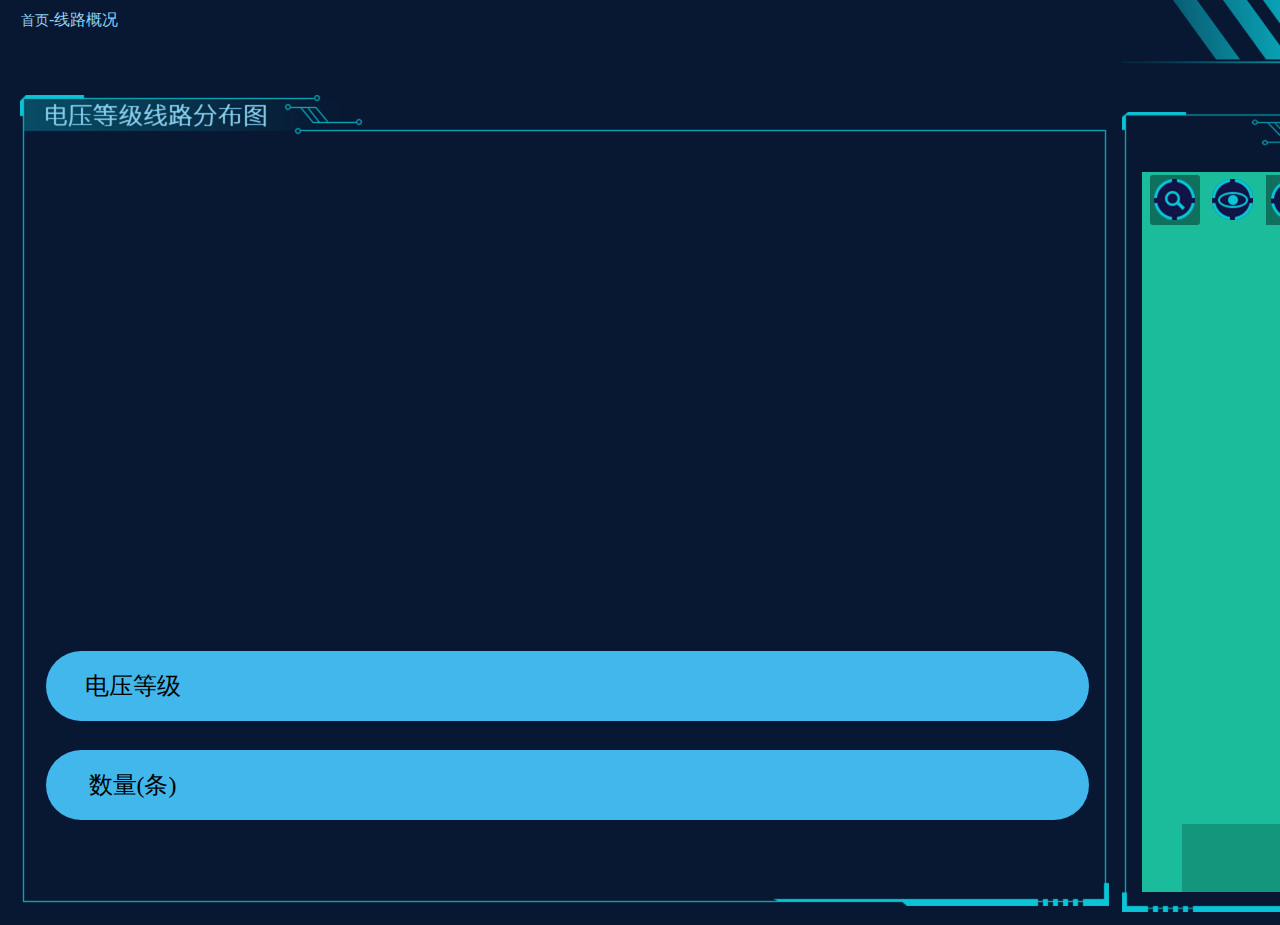
==== lan/gline.html @ f8eb940f "兰州电网前端代码" ====
<!DOCTYPE html>
<html lang="en">

<head>
    <meta charset="UTF-8">
    <title>线路概况</title>
    <meta name="keywords" content="HTML5交通运输监控大数据可视化智慧云平台网站模板" />
    <meta name="description" content="HTML5交通运输监控大数据可视化智慧云平台网站模板下载。北京市智慧城市交通监控大数据可视化云平台管理系统模板，车辆监控服务后台系统模板html下载。该系统主要包括地图监控、统计分析、表格管理、视频监控、文本录入等界面。主要用于大数据系统的后台展示。大气好看，总共10个html页面模板。"
    />
    <meta name="author" content="js代码(www.jsdaima.com)" />
    <meta name="copyright" content="js代码(www.jsdaima.com)" />
    <link rel="stylesheet" href="css/base.css">
    <link rel="stylesheet" href="css/style5.css">

    <style>
        th {
            color: #90D1F2;
            border-bottom:1px solid #00EAFF; 
            border-right:1px solid #00EAFF;
        }

        td {
            text-align: center;
            color: #90D1F2;
            border-bottom:1px solid #00EAFF; 
            border-right:1px solid #00EAFF;
        }


        #box {
            width: 100%;
            height: 100%;
        }

        .box_Btitle {
            width: 100%;
            height: 50px;
            background-color: rgb(55, 128, 165);
            /* text-align: center; */
            line-height: 50px;
            font-size: 24px;
            text-indent: 5px;
            cursor: pointer;


        }

        .con_box {
            width: 100%;
            height: 20px;
            line-height: 16px;
        }

        .con_box span {
            display: inline-block;
            width: 14px;
            height: 14px;
            margin-left: 43px;
            color: #0AC5D6;
            font-size: 16px;
        }




        .cstyle {
            /* background-color: #90D1F2; */
            margin-left: 20px;
            margin-top: 12px;
            /* border:none; */
        }

        .doublebox {
            margin-top: 10px;
            text-indent: 20px;
            height: 26px;
            line-height: 26px;
            /* vertical-align: middle; */
        }

        .doublebox input {
            width: 18px;
            height: 18px;
            vertical-align: middle;
        }

        #positionDataLabel1 {
            position: absolute;
            top: 200;
            z-index: 99;
        }

        .map-info {
            width: 648px;
            height: 68px;
            position: absolute;
            /* left: 50%;  */
            bottom: 0;
            margin-left: 40px;
            background: rgba(0, 0, 0, .2);
            text-align: center;
            font-size: 20px;
            color: #fff;
            line-height: 68px;
            z-index: 2;
        }


        .zaixian_buton {
            position: absolute;
            top: 66px;
            left: 84px;
            height: 50px;
            width: 50px;
            z-index: 6666
        }

        .zaixian_buton button {
            height: 50px;
            width: 150px;
            background-color: rgb(55, 128, 165);
            border: 1px solid #90D1F2;
        }

        #maskbox {
            width: 100%;
            height: 100%;
            position: absolute;
            z-index: 9999;
            left: 0px;
            top: 0px;
            background-color: rgba(0, 0, 0, 0.7);
            display: none;

        }

        .video_center_box {
            width: 1596px;
            height: 860px;
            /* border:1px solid red; */
            position: absolute;

            text-align: center;

            left: 50%;
            top: 56%;
            transform: translate(-50%, -50%);
        }

        .box_box {
            padding: 5%;
            height: 100%;
        }


        .box_box {
            padding: 5%;
            height: 100%;
        }

        .right_top_Stitle .right_span {
            float: right;
            color: #90D1F2;
            padding: 10px 0;
            font-size: 20px;
        }

        .div_any01 .div_line_box {
            width: 1089px;
            height: 811px;
            /* border:1px solid red; */
            margin-top: 61px;
            margin-left: 20px;
            background: url('img/gline_bg.png') no-repeat;
        }

        .div_line_rightbox {
            width: 1089px;
            height: 811px;
            /* border:1px solid red; */
            margin-top: 42px;
            margin-left: 16px;
            background: url('img/gline_bz.png') no-repeat;
        }

        .nav_title {
            width: 300px;
            height: 24px;
            /* border:1px solid red; */
            margin-top: 10px;
            margin-left: 21px;
            color: #90D1F2;
        }

        .nav_title a {
            color: #90D1F2;
            font-size: 14px;
        }

        .voltage_title {
            width: 1089px;
            height: 35px;
        }

        .voltage_box {
            width: 1081px;
            height: 521px;
            margin-left: 3px;
        }

        .voltage_info_box {
            width: 1081px;
            height: 255px;
            margin-left: 3px;
        }

        .voltage_info_box ul {
            width: 1043px;
            height: 70px;
            background: rgba(65, 183, 235, 1);
            border-radius: 35px;
            margin-left: 23px;
            font-size: 24px;
        }

        .voltage_info_box ul:nth-child(2) {
            margin-top: 29px;
        }

        .voltage_info_box ul li {
            width: 173px;
            height: 70px;
            line-height: 70px;
            float: left;
            text-align: center;
        }

        .ban_table {
            width: 1043px;
            height: 255px;
            margin-left: 23px;
        }
    </style>
</head>

<body>


    <!--内容部分-->
    <div class="con">

        <div class="div_any">
            <div class=" div_any01">
                <div class="nav_title">
                    <a href="index.html">首页</a>-线路概况
                </div>
                <div class="div_line_box">
                    <div class="voltage_title"></div>
                    <div class="voltage_box" id="voltage"></div>
                    <div class="voltage_info_box" id="bzt_info">
                        <ul>
                            <li>电压等级</li>
                         
                        </ul>
                        <ul>
                            <li>数量(条)</li>
                         
                        </ul>
                    </div>
                </div>

            </div>

            <div class="div_any02">
                <div class="anyone_title">
                </div>

                <div class="anyone_mapbox">
            
                    <iframe src="globe.html" frameborder="0" style="
                  position:absolute;
                    width: 1550px;
                    height: 720px;
                    left:20px;
                    top:60px;
                    "></iframe>

                </div>
            </div>

            <div class="div_any03">
                <div class="right_top_Stitle">
                    <p class="right_span">
                        <span id="riqi" style="margin-right:16px;">2019年12月25日</span>
                        <span style="margin-right:16px;">安全生产3645天</span>
                    </p>
                </div>
                <div class="div_line_rightbox">
                    <div class="voltage_title"></div>
                    <div class="voltage_box" id="bteam"></div>
                    <div class="voltage_info_box">
                        <div class="ban_table">
                            <table  width="1043" style="border-top:1px solid #00EAFF;border-left:1px solid #00EAFF" id="Btable">
                            </table>
                        </div>
                    </div>
                </div>


            </div>
        </div>

        <!-- <iframe src="map.html" frameborder="0"></iframe>   -->


        <div id="maskbox">
            <div class="video_center_box">
                <video src="img/jk.mp4" width="1596" height="860" autoplay="autoplay"></video>
            </div>
        </div>
    </div>

    <script src="js/jquery/jQuery-2.2.0.min.js"></script>
    <script src="js/comurl.js"></script>
    <script src="js/echarts-all.js"></script>
    <script src="js/gline.js"></script>
    <script>


    </script>


</body>

</html>
---- lan/css/base.css ----
*{
    margin: 0;
    padding: 0;
    list-style: none;
    text-decoration: none;
    font-family: 'Microsoft Yahei';
}
/* CSS Document */
::-webkit-scrollbar-track{border-radius: 10px;-webkit-box-shadow: inset 0 0 6px rgba(0,0,0,0);}/*婊氬姩鏉＄殑婊戣建鑳屾櫙棰滆壊*/
::-webkit-scrollbar-thumb{background-color: rgba(0,0,0,0.05);border-radius: 10px;-webkit-box-shadow: inset 1px 1px 0 rgba(75, 75, 75, 0.58);}/*婊戝潡棰滆壊*/
::-webkit-scrollbar-thumb{background-color: rgba(0,0,0,0.2);border-radius: 10px;-webkit-box-shadow: inset 1px 1px 0 rgba(48, 48, 48, 0.92);}
::-webkit-scrollbar{width: 16px;height: 16px;}/* 婊戝潡鏁翠綋璁剧疆*/
::-webkit-scrollbar-track,
::-webkit-scrollbar-thumb{border-radius: 999px;border: 5px solid transparent;}
::-webkit-scrollbar-track{box-shadow: 1px 1px 5px rgba(0,0,0,.2) inset;}
::-webkit-scrollbar-thumb{min-height: 20px;background-clip: content-box;box-shadow: 0 0 0 5px rgba(0,0,0,.2) inset;}
::-webkit-scrollbar-corner{background: transparent;}/* 妯悜婊氬姩鏉″拰绾靛悜婊氬姩鏉＄浉浜ゅ灏栬鐨勯鑹� */

body{
    font-size: 100%;
}
a:hover{
    text-decoration: none;
}
.left{
    float: left;
}
.right{
    float: right;
}
.clear{
    clear: both;
}

.text_right{
    text-align: right;
}
.header{
    width: 100%;
    height: 80px;
    background-color: #030829;

}
.header_center{
    width: 30%;
    margin: 0px auto;
    color: #FFFFff;
    text-align: center;
    height: 80px;
    background-image: url("../img/logoBg.png");
    background-size: 100% 100%;


}
.header_center h2{
   margin-top: 10px !important;
    margin-bottom: 10px !important;
    font-size: 18px !important;

}
.color_font{
    color: #e8f7fe !important;
    font-size: 12px !important;
}
.header_logo{
    margin-left: 1%;
    margin-top: 12px;

}
.header_logo img{
    height: 56px;
}
.nav{

    width: 35%;
}

.nav>ul>li{
    display: inline-block;
    width: 120px;
    text-align: center;
    height: 50px;
    position: relative;
    line-height: 50px;
    margin-top: 15px;
    box-sizing: border-box;
    /*box-shadow: -5px 0px 5px #034c6a inset, !*氓路娄猫戮鹿茅藴麓氓陆卤*!*/
    /*0px -5px 15px #034c6a inset, !*盲赂艩猫戮鹿茅藴麓氓陆卤*!*/
    /*5px 0px 15px #034c6a inset, !*氓聫鲁猫戮鹿茅藴麓氓陆卤*!*/
    /*0px 5px 15px #034c6a inset;*/


    border-radius: 5px;

}
.nav>ul>li:hover{
    box-shadow: -10px 0px 15px #034c6a inset, /*氓路娄猫戮鹿茅藴麓氓陆卤*/
    0px -10px 15px #034c6a inset, /*盲赂艩猫戮鹿茅藴麓氓陆卤*/
    10px 0px 15px #034c6a inset, /*氓聫鲁猫戮鹿茅藴麓氓陆卤*/
    0px 10px 15px #034c6a inset;

    box-sizing: border-box;
}
.nav>ul>li i{
    width: 16px;
    height: 16px;
    display: inline-block;
    position: relative;
    top:3px;
    margin-right: 5px;
}
.nav>ul>li>a{
    color: #ffffff;
    /*display: inline-block;*/
    /*padding: 0 15px 0 5px;*/
    font-size: 14px;
}
/*.nav>ul>li:hover .li_ul{*/
    /*display: block;*/
/*}*/

.li_ul{
    position: absolute;
    background-color: #030829;
    width: 100%;
    /*border-top:4px solid #4b8df8;*/
    display: none;
    z-index: 999;

}
.li_ul li{
    line-height: 40px !important;
}
.li_ul li:hover{
    background-color: #4b8df8;
}
.li_ul li a{
    color: #ffffff;
    font-size: 13px;
}

.nav_1{
     background-image: url("../img/nav_1.png");
     background-size: 100% 100%;
 }
.nav_2{
    background-image: url("../img/nav_2.png");
    background-size: 100% 100%;
}
.nav_3{
    background-image: url("../img/nav_3.png");
    background-size: 100% 100%;
}
.nav_4{
    background-image: url("../img/nav_4.png");
    background-size: 100% 100%;
}
.nav_5{
    background-image: url("../img/nav_5.png");
    background-size: 100% 100%;
}
.nav_6{
    background-image: url("../img/nav_6.png");
    background-size: 100% 100%;
}
.nav_7{
    background-image: url("../img/nav_7.png");
    background-size: 100% 100%;
}
.nav_8{
    background-image: url("../img/nav_9.png");
    background-size: 100% 100%;
}
.nav_active{
    border-bottom: 4px solid #4b8df8;
    box-shadow: -10px 0px 15px #034c6a inset, /*氓路娄猫戮鹿茅藴麓氓陆卤*/
    0px -10px 15px #034c6a inset, /*盲赂艩猫戮鹿茅藴麓氓陆卤*/
    10px 0px 15px #034c6a inset, /*氓聫鲁猫戮鹿茅藴麓氓陆卤*/
    0px 10px 15px #034c6a inset;

    box-sizing: border-box;
}
.con{
    width: 3840px;
    height:925px;
    background-color: #081832;
    position: relative;
    /* padding-top: 20px;
    padding-bottom: 20px; */
}
.con1{
    width: 100%;
    background-color: #081832cc;
    /*padding-bottom: 4px;*/
    box-sizing: border-box;
    overflow: auto;

;
}
.div_gbox{
    width:50%;
    height:100%;
    float: left;
    /* overflow: hidden; */
    color:#90D1F2;
}

.find_expend{
    display: none;
}
.con1::before{
    content: "";
    display: block;
    clear: both;
    visibility: hidden;
    height: 0;
}
.select_time{
    width: 140px;
    height: 36px;

    margin-bottom: 25px;
    margin-left: 1%;
   padding-left: 20px;
 ;

}
.select_time img{
    height: 18px;
    margin-top: 9px;
}
.select_time input{
    border: none;
    background-color: transparent;
    width: 80px;
    height: 20px;
   top:-5px;
    margin-left: 10px;
    position: relative;
    text-indent: 1em;
    outline: none;
}
.con_div{
    height: 110px;
    width: 98%;
    margin-left: 1%;
    margin-bottom: 25px;
}
.con_div_text{
    height: 100%;
    background-color: #034c6a;
    width: 32%;
    margin-right: 1.3%;
}
.con_div_text01{
    width: 50%;
    height: 100%;
}
.text01_img{
    width: 40px;
    height: 40px;
    margin-left: 5%;
  margin-top: 35px;
}
.text01_div{
    margin-top: 15px;
    margin-left: 5%;
    text-align: center;

}
.text01_div p{
    line-height: 35px;
}
.text01_div p:nth-child(1){
    font-size: 13px;
    color: #ffffff;
}
.text01_div p:nth-child(2){
    font-size: 28px;
    color: #ffff43;
    font-weight: 600;

}
.red{
    color: red !important;
}
.sky{
    color: #25f3e6 !important;
}
.org{
    color: #ff4e4e !important;
}
.div_any{
    width: 3840px;
    /* margin-left: 1%; */
    /* margin-bottom: 25px; */
    height: 100%;
    overflow: hidden;
}
.div_any01{
    width: 1122px;
    /* margin-right: 1%; */
    height:925px;
    float: left;
}
.div_any_childone{
    width:1122px;
    height:258px;
    overflow: hidden;
    margin-top:84px;
}
.line_box{
    width:536px;
    height:258px;
    float: left;
    position: relative;
    /* margin-left: 21px;
    margin-right: 15px; */
    background: url('../img/beijingtu.png') no-repeat;
    background-size: 100% 100%;
}
.line_box h2{
    position: absolute;
    left: 0;
    top:0;
    height: 40px;
    width: 270px;
    text-align: center;
    line-height: 40px;
    color: #7ECEF4;
    font-size: 20px;
}
/* .line_box h2:hover{
  cursor: pointer;
color:firebrick;
} */
/* .index_box{
    width:536px;
    height:258px;
    float: left;
    background: url('../img/beijingtu.png') no-repeat;
    background-size: 100% 100%;
} */
.div_any_childtwo{
    width:1122px;
    height:258px;
    margin-top: 28px;
    overflow: hidden;
}


/* .build_box{
    width:536px;
    height:258px;
    float: left;
    background: url('../img/beijingtu.png') no-repeat;
    background-size: 100% 100%;
} */

.div_any_childthree{
    width:1122px;
    height:258px;
    margin-top: 28px;
    overflow: hidden;
}

.Monitor_box{
    width:536px;
    height:258px;
    float: left;
    margin-left: 21px;
    margin-right: 15px;
    background: url('../img/beijingtu.png') no-repeat;
    background-size: 100% 100%;
}

.abnormal_box{
    width:536px;
    height:258px;
    float: left;
    background: url('../img/beijingtu.png') no-repeat;
    background-size: 100% 100%;
}
.div_any02{
    width: 1596px;
    height:925px;
    /* margin-right: 1%; */
    float: left;
}
.anyone_title{
    width:1596px;
    height:114px;
    background: url('../img/top.png') no-repeat;
    background-size: 100% 100%;
    position: absolute;
    top: 0;
    left: 50%;
    transform: translateX(-50%)
  
}
.anyone_mapbox{
    width:1596px;
    height:800px;
    margin-top: 112px;
    background: url('../img/big.png') no-repeat;
    background-size: 100% 100%;
    position: relative;
}


.div_any03{
    width: 29%;
    height:925px;
    /* margin-right: 1%; */
   /* margin: 15px auto; */
   float: right;

}

.div_right_one{
    width:1122px;
    height:258px;
    margin-top:34px;
    overflow: hidden;
}

.nopeople_onebox{
    width:536px;
    height:258px;
    float: left;
    margin-left: 14px;
    margin-right: 14px;
    background: url('../img/beijingtu.png') no-repeat;
    background-size: 100% 100%;
}

.nopeople_twobox{
    width:536px;
    height:258px;
    float: left;
    background: url('../img/beijingtu.png') no-repeat;
    background-size: 100% 100%;
}

.div_right_two{
    width:1122px;
    height:258px;
    overflow: hidden;
    margin-top: 28px;
}

.sixone_box{
    width:536px;
    height:258px;
    float: left;
    margin-left: 14px;
    margin-right: 14px;
    background: url('../img/beijingtu.png') no-repeat;
    background-size: 100% 100%;
}

.sixtwo_box{
    width:536px;
    height:258px;
    float: left;
    background: url('../img/beijingtu.png') no-repeat;
    background-size: 100% 100%;
}

.div_right_three{
    width:1122px;
    height:258px;
    overflow: hidden;
    margin-top: 28px;
}

.supervisoryone_box{
    width:536px;
    height:258px;
    float: left;
    margin-left: 14px;
    margin-right: 14px;
    background: url('../img/beijingtu.png') no-repeat;
   background-size: 100% 100%;
}

.supervisorytwo_box{
    width:536px;
    height:258px;
    float: left;
    background: url('../img/beijingtu.png') no-repeat;
    background-size: 100% 100%;
}



.right_top_Stitle{
    width: 100%;
    height:53px;
}



#right_botom_video{
    height:600px;
}
.div_any_child01{
    width: 48%;
    /* box-shadow: -10px 0px 15px #034c6a inset, 
    0px -10px 15px #034c6a inset, 
    10px 0px 15px #034c6a inset,
    0px 10px 15px #034c6a inset;
    border: 1px solid #034c6a; */
    /* background: url(../img/waikuang.png) no-repeat;
    background-size: 100% 100%; */
    box-sizing: border-box;
    position: relative;
    margin-right: 2%;

}
.div_any_child01_wh{
    width: 98% !important;
}
.div_height01{
    height: auto !important;
    padding: 5px;
}
.char_table{
    height: 200px;
}
.p_chart{
    height: 250px;
    width: 100%;
    padding: 5px 10px;

    margin-top: 35px;

}


#map_div{
    width: 96%;
    height:85%;

    position: relative;
    top:80px;
    margin: 0 auto;

}
.div_height{
    height:937px !important;
}
.div_any_title{
    /* background-color: #034c6a;
    border-radius: 18px; */
    position: absolute;
    height: 35px;
    width:25%;
    top:0;
    color: #90D1F2;
    font-weight: bold;
    font-size: 16px;
    left: 0;
    line-height: 35px;
    text-align: center;
    z-index: 99;
}
.div_any_title img{
    width: 18px;
    height: 18px;
    position: relative;
    top:2px;
    margin-right: 5px;
}

.any_title_width{
    width: 30% !important;
    left: 35% !important;
}
.div_table{
    width: 98%;
    margin-left: 1%;
    margin-bottom: 25px;
    height: 280px;
}
.div_table_box{
    width: 23%;
    margin-right: 2%;
}


.car_left{
    width: 18%;
    height: 100%;
    background-color:  #081832;
}
.car_center{

    height: 100%;
    background-color:  #081832;
    width: 50.5%;
    margin-left: 0.5%;
}
.car_center video{
    width: 49.5%;
    height: 49%;


    box-sizing: border-box;
    box-shadow: -10px 0px 15px #034c6a inset,
    10px 0px 15px #034c6a inset;
    float: left;
}
.magin_top{
    margin-top: 1%;
}
.magin_left{
    margin-left: 1%;
}
.car_right{
    width: 31%;
    height: 100%;
}
.text_center{
    text-align: center;
}
.carNo_input{
    width: 75%;
    height: 25px;
    margin-top: 5px;
    margin-bottom: 5px;
    text-indent: 2em;
    margin-left: 5%;

    border:1px solid #072951;
border-radius: 3px;
}
.find_but{
    height: 25px;
    background-image: url("../img/find.png");
    width: 25px;
    background-repeat: no-repeat;
    background-size: 100% 100%;
    position: relative;
    top:8px;
    border:none;
    background-color: transparent;
}
.find_but1{
    height: 25px;
    background-image: url("../img/find.png");
    width: 25px;
    background-repeat: no-repeat;
    background-size: 100% 100%;
    position: relative;
    top:8px;
    border:1px solid #4b8df8;
    background-color: transparent;
}
.set_list{
    padding: 10px 5%;
    color: #eee;
    font-size: 14px;
}
.list_i{
    width: 16px;
    height: 16px;
    display: inline-block;
	 background-size: 100% 100%;
    background-image: url("../img/nav_1.png");
    top:3px;
    position: relative;
}
.left_up{

    height: 58%;

}
.left_table{

    height: 98%;

    border-radius: 5px;
    width:18%!important;
    background-color:  #081832;


}
.right_table{
    height: 98%;

    border-radius: 5px;
    width:81.5%!important;
    background-color:  #081832;
    margin-left: 0.5%;
}
.center_table{
    height: 100%;
    border-radius: 5px;
    width:100%;
    background-color:  #081832;
   margin: 0 auto;
}
.bow_shadow{
    box-shadow: -8px 0px 10px #034c6a inset,
    8px 0px 10px #034c6a inset;
    width: 100%;
    box-sizing: border-box;
}

.ztree li a{
    color: #FFFFff !important;
}
.left_down{
    height: 40%;
    margin-top: 2%;
}
.tab_a{
    width: 45%;
    height: 30px;
    line-height: 30px;
    color: #FFFFff;
    background-color: #667fa7;
    display: inline-block;
    margin-right: 1%;
    margin-top: 5px;
    font-size: 14px;
}
.tab_aActive{
    background-color:#034c6a !important;
    font-weight: 600;
}
.car_content{
    margin-left: 5%;

    font-size: 13px;
    color: #eeeeee;
}
.car_content p{
    padding-top: 5px;
    padding-bottom: 5px;
}
.table2_find{
    background-color: #072951;
    box-shadow: -10px 0px 15px #034c6a inset, 10px 0px 15px #034c6a inset;
    width: 100%;
    padding: 5px 0;
    color: #FFFFff;
}


.table2_find input[type=text]{
    background-color: transparent;
    width: 16%;
    height: 24px;
    border-radius: 3px;
    text-indent: 1em;
    border:1px solid #7EC4CC;

}


.table_find{
    width: 100%;
    padding: 8px 0;
    border-bottom: 2px solid #a5c5f83b;
    font-size: 13px;
}
.more_find{

    cursor: pointer;
    position: relative;
    top:5px;
}
.table_find .glyphicon{
    margin-right: 5px;
}
.table_find button{
    padding: 4px 10px;
}
.table_find p{
    margin-top: 8px;
}
.table_find label{

    color: #eeeeee;

    width: 8%;
    display: inline-block;
    text-align: right;

}
.table_find input[type=text],.table_find input[type=date]{
    width: 16%;
    height: 24px;
    border-radius: 3px;
    text-indent: 1em;
    border:1px solid#4b8df8;
    background-color: #cccccc4f;
}
.table_find select{
    width: 12%;
    height: 24px;
    border-radius: 3px;
    text-indent: 1em;
    border:1px solid #4b8df8;
    background-color: #cccccc4f;
}
.table_find input[type=checkbox]{
    width: 14px;
    height: 14px;
    position: relative;
    top:3px;
    margin-right: 5px;
}
.table_find span{
    color: #b2cbf3;

    margin-right: 2%;
}
.find_button{
    width: 5%;
    height: 26px;
    border: none;
    border-radius: 2px;
    background-color: #4b8df8;
    color: #FFFFff;
    font-size: 14px;

}
.table2_style{
    color: #FFFFff;
    border: none !important;
    font-size: 13px;
}
.table2_style a{
    margin-right: 10px;
}
.table2_style tbody tr:nth-child(2n+1){
    background-color: #072951;
   border-left: 4px solid #4b8df8;;
}
.table2_style thead tr{
    color: #FFFFff;
   background-color:#4b8df8;
}
.table2_style td{
    border: none !important;
}
.table2_style thead th{
    border-bottom: none !important;
}
.table2_style tbody tr:nth-child(2n):hover{
    /*color: #072951;*/
    background-color: rgba(75, 141, 248, 0.65);

}
.table_style{
    color: #FFFFff;
    box-shadow: -8px 0px 10px #034c6a inset,
    8px 0px 10px #034c6a inset;
    border: none !important;
    font-size: 13px;
}
.table_style a{
    margin-right: 10px;
}
.table_style td{
    border: none !important;
}
.table_style tbody tr:nth-child(2n+1){
    background-color: #072951;
    box-shadow: -10px 0px 15px #034c6a inset,
    10px 0px 15px #034c6a inset;
}
.table_style thead tr{
    color: #4b8df8;
}
.table_style thead th{
    border-bottom: none !important;
}
.table_style tbody tr:nth-child(2n):hover{
    /*color: #072951;*/
    background-color: rgba(75, 141, 248, 0.12);
}
.table_div{
    margin-top: 10px;
    color: #FFFFff;
}
.table_but{
    text-align: right;
    font-size: 13px;
    padding-bottom: 5px;
    padding-top: 10px;

}
.table_but a{
    margin-right: 15px;
    color: #FFFFff;
}
.table_but a i{
    margin-right: 5px;
}
.table_del{
    color: orangered;
}
.table_edit{
    color: #0D8BBD;
}
.span_left{
    padding: 5px;
}
/*鍦板浘鐣岄潰鏍峰紡*/
.map_con{
    width: 100%;
    padding: 0;
    background-color: #081832cc;
}
.map_left{
    width: 79%;
    height: 100%;


}
.map_right{
    width: 20.5%;
    height: 100%;
    background-color: #081832;
}
.map_box{
    width: 100%;
    height: 100%;

}
.map_top{
    position: absolute;
    top:80px;
    left: 0;
    height: 35px;
    width: 79%;
    border-bottom: 1px solid #4b8df8;
    background-color: rgba(255, 255, 255, 0.84);
    z-index: 99;
}
.map_top>ul{
    list-style: none;
    font-size: 14px;
    float: right;
}
.map_top>ul>li{
    display: inline-block;
    line-height: 35px;
    padding: 0 10px;
}
.map_top>ul>li i{
    margin-right: 5px;
}
.map_top>ul>li a{
    color: #2E2D3C;
}
.map_top>ul .active,.map_top>ul>li .active{
    color: #0D8BBD;
}
.map_select{
    position: fixed;
    top:160px;
    right: 21.5%;
    box-shadow: -10px 0px 15px #034c6a inset, /*氓路娄猫戮鹿茅藴麓氓陆卤*/
    0px -10px 15px #034c6a inset, /*盲赂艩猫戮鹿茅藴麓氓陆卤*/
    10px 0px 15px #034c6a inset, /*氓聫鲁猫戮鹿茅藴麓氓陆卤*/
    0px 10px 15px #034c6a inset;
    border: 1px solid #034c6a;
    width: 120px;
    height: 180px;
    border-radius: 5px;
    background-color: #081832e3;
}
.map_select p{
    padding: 8px 15px;
    color: #FFFFff;
    font-size: 14px;
}
.map_select p input[type=checkbox]{
    width: 15px;
    height: 15px;
    position: relative;
    top:3px;
    margin-right: 10px;
}
.map_right_top{
    width: 100%;
    height: 35px;

    background-color: #034c6a;
}
.map_right_top>ul>li{
    list-style: none;
    display: inline-block;
    line-height: 35px;
    font-size: 14px;
    text-align: center;
    width: 32%;
    color: #FFFFff;
    cursor: pointer;
}
.map_right_top>ul>li.li_active{
    background-color: #0D8BBD;
}
.map_chart{
    width: 100%;
    height: 250px;



    box-sizing: border-box;
    position: relative;
    margin-top: 25px;
}
.map_con{
    width: 100%;
}
.map_con_div{
    display: none;
}
.map_work{
    margin-top: 5px;
    border-top:1px solid #0D8BBD;;
}
.map_work>ul>li{
    list-style: none;
    display: inline-block;
    width: 32%;
    text-align: center;
    margin-top: 10px;
    margin-bottom: 10px;
    cursor: pointer;
    padding: 10px 0;

}
.map_work>ul>li:hover{
    box-shadow: -10px 0px 15px #034c6a inset, /*氓路娄猫戮鹿茅藴麓氓陆卤*/
    0px -10px 15px #034c6a inset, /*盲赂艩猫戮鹿茅藴麓氓陆卤*/
    10px 0px 15px #034c6a inset, /*氓聫鲁猫戮鹿茅藴麓氓陆卤*/
    0px 10px 15px #034c6a inset;
}
.map_work>ul>li .img_div{
    width: 28px;
    height: 24px;
    margin: 0 auto;

}
.img_div01{

    background: url(../img/map_photo.png) no-repeat;
    background-position: -126px -73px;
}
.img_div02{
    background: url(../img/map_photo.png) no-repeat;
    background-position:  -98px -122px;

}
.img_div_text{
    color: #FFFFff;
    margin-top: 8px;
    font-size: 13px;
}
.back_i{
    position: relative;
    top:2px;
    margin-right: 5px;
}
.map_resList{
    width: 96%;
    margin: 0 auto;
    font-size: 13px;
    display: none;
}
.map_resList>ul>li{
    list-style: none;
    margin-top: 8px;
}
.map_resList>ul>li p{
    padding: 5px 0;
    color: #eeeeee;
}
.map_resList>ul>li a{
    margin-right: 6px;
}
.map_resList>ul>li a img{
    width: 16px;

}
.map_resList>ul>li:nth-child(2n+1){
    background-color: #0d8bbd36;
}
/*缁熻鍒嗘瀽鐣岄潰鏍峰紡*/
.static_top{
    width: 140px;
    height: 36px;
    line-height: 36px;
    background-color: #04425f;
    margin-bottom: 25px;
    margin-left: 1%;
    padding-left: 20px;
    border-radius: 1px;
    box-shadow: 0px 3px 3px #61d2f7;

}
.static_top i{
    width: 16px;
    height: 16px;
    display: inline-block;
    position: relative;
    background-image: url("../img/nav_7.png");
     background-size: 100% 100%;
    background-repeat: no-repeat;
    margin-right: 6px;
    top:1px;
}
.static_top span{
    color: #25f3e6;
}
.stiatic_top_con{
    background-color: #034c6a;
    width: 96%;
    margin-left: 1%;
    margin-bottom: 25px;
    padding: 10px 1%;
    border-radius: 5px;
}
.stiatic_top_con table{
    width: 100%;
    border-collapse: collapse;
}
.stiatic_top_con table td{
    color: #FFFFff;
    padding: 5px;
    font-size: 13px;
    border:1px solid #485f849c;
}
.stiatic_top_con table .labe_td{
    color: #61d2f7;
    font-size: 14px;
    width: 120px;
    text-align: right;
}
.layui-layer-title{
    /*box-shadow: -8px 0px 10px #034c6a inset,*/
    /*8px 0px 10px #034c6a inset;*/
    background-color: #081832d4 !important;
    color: #FFFFff !important;
    border-bottom: 3px solid #4b8df8 !important;
    box-sizing: border-box;
}

.info_title{
    overflow: hidden;
    width: 100%;
    height:35px;
    top:35px;
    color:#90D1F2;
    position: absolute;
    background-color: firebrick;
}

.info_title span{
    text-align: center;
    width:14%;
    height:35px;
    display: block;
    line-height: 35px;
    float: left;
}

#info_bigbox{
    position: absolute;
    top:70px;
    width:100%;
    height:210px;
}

#info_bigbox info_title_ever{
    width:100%;
    height:35px;
}
---- lan/css/style5.css ----
*,
*:after,
*::before {
    -webkit-box-sizing: border-box;
    -moz-box-sizing: border-box;
    box-sizing: border-box;
}

body  {
	background: #1abc9c;
}

.container {
	padding: 80px;
}

.bt-menu {
	position: fixed;
	top: 0;
	left: 0;
	z-index: 9999;
	width: 100%;
	height: 0;
	border-width: 0px;
	border-style: solid;
	border-color: rgb(7, 11, 22);
	background-color: rgba(0,0,0,0);
	-webkit-backface-visibility: hidden;
	-webkit-transition: border-width 0.3s, background-color 0.3s, height 0s 0.3s;
	transition: border-width 0.3s, background-color 0.3s, height 0s 0.3s;
}

.bt-menu.bt-menu-open {
	height: 100%;
	border-width: 0px 0px 50px 150px;
	background-color: rgba(0,0,0,0.3);
	-webkit-transition: border-width 0.3s, background-color 0.3s;
	transition: border-width 0.3s, background-color 0.3s;
}

.bt-overlay {
	position: absolute;
	width: 100%;
}

.bt-menu-open .bt-overlay {
	height: 100%;
}

.bt-menu-trigger {
	position: fixed;
	top: 0px;
	left: 0px;
	z-index: 9999;
	/* display: block; */
	 width: 13px; 
	height: 1080px; 
	cursor: pointer;
	background: url('../img/navicon.png') no-repeat;
}

.bt-menu-trigger span{
	color:#fff;
}
/* .bt-menu-trigger span {
	position: absolute;
	z-index: 9999;
	top: 50%;
	left: 0;
	display: block;
	width: 100%;
	height: 8%;
	background-color: #fff;
	font-size: 0px;
	-webkit-touch-callout: none;
	-webkit-user-select: none;
	-khtml-user-select: none;
	-moz-user-select: none;
	-ms-user-select: none;
	user-select: none;
	-webkit-transition: background-color 0.3s;
	transition: background-color 0.3s;
} */

/* .bt-menu-trigger span:before,
.bt-menu-trigger span:after {
	position: absolute;
	z-index: 9999;
	left: 0;
	width: 100%;
	height: 100%;
	background: #fff;
	content: '';
	-webkit-transition: -webkit-transform 0.3s;
	transition: transform 0.3s;
} */

.bt-menu-trigger span:before {
	-webkit-transform: translateY(-250%);
	transform: translateY(-250%);
}

.bt-menu-trigger span:after {
	-webkit-transform: translateY(250%);
	transform: translateY(250%);
}

.bt-menu-open .bt-menu-trigger span:before {
	-webkit-transform: translateY(-300%);
	transform: translateY(-300%);
}

.bt-menu-open .bt-menu-trigger span:after {
	-webkit-transform: translateY(300%);
	transform: translateY(300%);
}

.bt-menu ul {
	position: fixed;
	margin: 0;
	padding: 0;
	z-index: 9999;
	list-style: none;
}

.bt-menu ul:first-of-type {
	top: 75px;
	left: 0;
}

.bt-menu ul:nth-of-type(2) {
	right: 0;
	bottom: 0;
}

.bt-menu ul li,
.bt-menu ul li a {
	display: block;
}

.bt-menu ul:nth-of-type(2) li {
	float: left;
	font-size: 0px;
}

.bt-menu ul li {
	visibility: hidden;
	opacity: 0;
	-webkit-transition: -webkit-transform 0.3s, opacity 0.2s, visibility 0s 0.3s;
	transition: transform 0.3s, opacity 0.2s, visibility 0s 0.3s;
}

.bt-menu.bt-menu-open ul:first-of-type li,
.bt-menu.bt-menu-open ul:nth-of-type(2) li {
	visibility: visible;
	opacity: 1;
	-webkit-transition: -webkit-transform 0.3s, opacity 0.3s 0.1s;
	transition: transform 0.3s, opacity 0.3s;
}

/* First menu */
.bt-menu ul:first-of-type li {
	width: 150px;
	height: 50px;
	line-height: 50px;
	-webkit-transform: translate3d(-100%,50%,0);
	transform: translate3d(-100%,50%,0);
}

.bt-menu.bt-menu-open ul:first-of-type li {
	-webkit-transform: translate3d(0,0,0);
	transform: translate3d(0,0,0);
}

/* Second menu */
.bt-menu ul:nth-of-type(2) li {
	width: 60px;
	height: 50px;
	line-height: 50px;
	-webkit-transform: scale(0);
	transform: scale(0);
}

.bt-menu.bt-menu-open ul:nth-of-type(2) li:first-child { 
	-webkit-transition-delay: 0.1s;
	transition-delay: 0.1s;
}

.bt-menu.bt-menu-open ul:nth-of-type(2) li:nth-child(2) { 
	-webkit-transition-delay: 0.2s;
	transition-delay: 0.2s;
}

.bt-menu.bt-menu-open ul:nth-of-type(2) li:nth-child(3) { 
	-webkit-transition-delay: 0.3s;
	transition-delay: 0.3s;
}

.bt-menu.bt-menu-open ul:nth-of-type(2) li:nth-child(4) {
	-webkit-transition-delay: 0.4s;
	transition-delay: 0.4s;
}

.bt-menu.bt-menu-open ul:nth-of-type(2) li {
	-webkit-transform: scale(1);
	transform: scale(1);
}

.bt-menu ul li a {
	display: block;
	outline: none;
	text-decoration: none;
}

.bt-menu ul:first-of-type li a {
	padding: 0 20px;
	box-shadow: inset 0 1px rgba(0,0,0,0.2);
	color: #fff;
	text-transform: uppercase;
	letter-spacing: 1px;
	font-size: 1em;
	-webkit-transition: color 0.2s;
	transition: color 0.2s;
}

.bt-menu ul:first-of-type li:last-child a {
	box-shadow: inset 0 1px rgba(0,0,0,0.2), inset 0 -1px rgba(0,0,0,0.2);
}

.bt-menu ul:nth-of-type(2) li a {
	color: transparent;
	text-align: center;
	font-size: 0px;
}

.bt-menu ul li a:before {
	color: #fff;
	font-size: 24px;
	-webkit-transition: color 0.2s;
	transition: color 0.2s;
}

.bt-menu ul:first-of-type li a:hover,
.bt-menu ul:first-of-type li a:focus,
.bt-menu ul li a:hover:before,
.bt-menu ul li a:focus:before {
	color: #1abc9c;
}
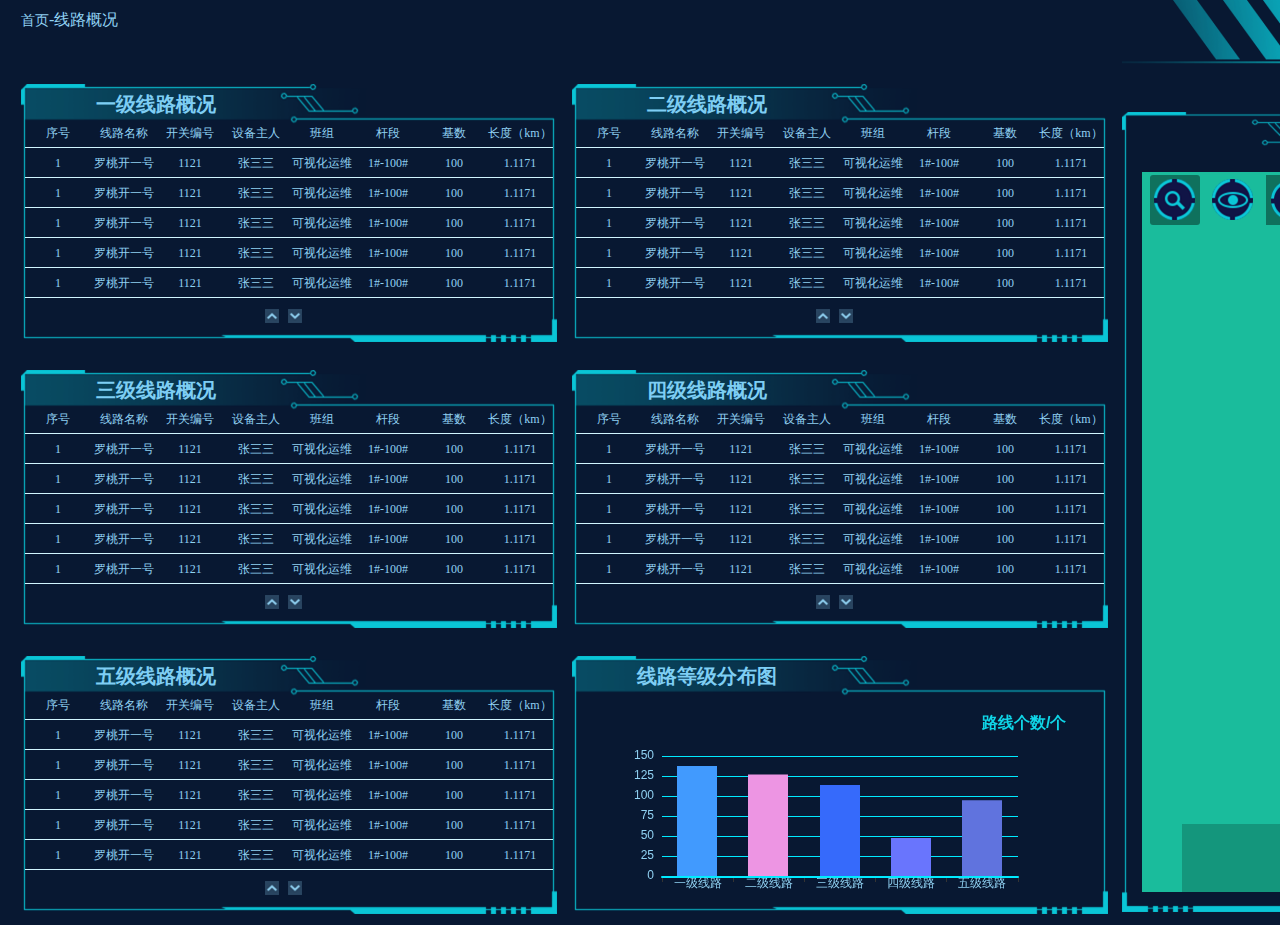
==== commit 1b0f949b: "线路概况重构" ====
--- a/lan/gline.html
+++ b/lan/gline.html
@@ -5,121 +5,39 @@
     <meta charset="UTF-8">
     <title>线路概况</title>
     <meta name="keywords" content="HTML5交通运输监控大数据可视化智慧云平台网站模板" />
-    <meta name="description" content="HTML5交通运输监控大数据可视化智慧云平台网站模板下载。北京市智慧城市交通监控大数据可视化云平台管理系统模板，车辆监控服务后台系统模板html下载。该系统主要包括地图监控、统计分析、表格管理、视频监控、文本录入等界面。主要用于大数据系统的后台展示。大气好看，总共10个html页面模板。"
-    />
+    <meta name="description"
+        content="HTML5交通运输监控大数据可视化智慧云平台网站模板下载。北京市智慧城市交通监控大数据可视化云平台管理系统模板，车辆监控服务后台系统模板html下载。该系统主要包括地图监控、统计分析、表格管理、视频监控、文本录入等界面。主要用于大数据系统的后台展示。大气好看，总共10个html页面模板。" />
     <meta name="author" content="js代码(www.jsdaima.com)" />
     <meta name="copyright" content="js代码(www.jsdaima.com)" />
     <link rel="stylesheet" href="css/base.css">
     <link rel="stylesheet" href="css/style5.css">
 
     <style>
-        th {
-            color: #90D1F2;
-            border-bottom:1px solid #00EAFF; 
-            border-right:1px solid #00EAFF;
-        }
-
-        td {
-            text-align: center;
-            color: #90D1F2;
-            border-bottom:1px solid #00EAFF; 
-            border-right:1px solid #00EAFF;
-        }
-
-
         #box {
             width: 100%;
             height: 100%;
         }
 
-        .box_Btitle {
+        .xl {
             width: 100%;
-            height: 50px;
-            background-color: rgb(55, 128, 165);
-            /* text-align: center; */
-            line-height: 50px;
-            font-size: 24px;
-            text-indent: 5px;
-            cursor: pointer;
-
-
-        }
-
-        .con_box {
+            margin-top: 30px;
+            color: #90D1F2;
+            padding: 4px;
+        }
+
+        .xl ul {
             width: 100%;
-            height: 20px;
-            line-height: 16px;
-        }
-
-        .con_box span {
-            display: inline-block;
-            width: 14px;
-            height: 14px;
-            margin-left: 43px;
-            color: #0AC5D6;
-            font-size: 16px;
-        }
-
-
-
-
-        .cstyle {
-            /* background-color: #90D1F2; */
-            margin-left: 20px;
-            margin-top: 12px;
-            /* border:none; */
-        }
-
-        .doublebox {
-            margin-top: 10px;
-            text-indent: 20px;
-            height: 26px;
-            line-height: 26px;
-            /* vertical-align: middle; */
-        }
-
-        .doublebox input {
-            width: 18px;
-            height: 18px;
-            vertical-align: middle;
-        }
-
-        #positionDataLabel1 {
-            position: absolute;
-            top: 200;
-            z-index: 99;
-        }
-
-        .map-info {
-            width: 648px;
-            height: 68px;
-            position: absolute;
-            /* left: 50%;  */
-            bottom: 0;
-            margin-left: 40px;
-            background: rgba(0, 0, 0, .2);
+            height: 30px;
+            line-height: 30px;
+            overflow: hidden;
+            border-bottom: 1px solid rgba(209, 245, 255, 1);
+        }
+
+        .xl ul li {
+            float: left;
+            font-size: 12px;
             text-align: center;
-            font-size: 20px;
-            color: #fff;
-            line-height: 68px;
-            z-index: 2;
-        }
-
-
-        .zaixian_buton {
-            position: absolute;
-            top: 66px;
-            left: 84px;
-            height: 50px;
-            width: 50px;
-            z-index: 6666
-        }
-
-        .zaixian_buton button {
-            height: 50px;
-            width: 150px;
-            background-color: rgb(55, 128, 165);
-            border: 1px solid #90D1F2;
+            width: 12.5%;
         }
 
         #maskbox {
@@ -147,17 +65,6 @@
             transform: translate(-50%, -50%);
         }
 
-        .box_box {
-            padding: 5%;
-            height: 100%;
-        }
-
-
-        .box_box {
-            padding: 5%;
-            height: 100%;
-        }
-
         .right_top_Stitle .right_span {
             float: right;
             color: #90D1F2;
@@ -165,23 +72,6 @@
             font-size: 20px;
         }
 
-        .div_any01 .div_line_box {
-            width: 1089px;
-            height: 811px;
-            /* border:1px solid red; */
-            margin-top: 61px;
-            margin-left: 20px;
-            background: url('img/gline_bg.png') no-repeat;
-        }
-
-        .div_line_rightbox {
-            width: 1089px;
-            height: 811px;
-            /* border:1px solid red; */
-            margin-top: 42px;
-            margin-left: 16px;
-            background: url('img/gline_bz.png') no-repeat;
-        }
 
         .nav_title {
             width: 300px;
@@ -240,6 +130,73 @@
             height: 255px;
             margin-left: 23px;
         }
+
+        .div3_bottom {
+            width: 1089px;
+            height: 535px;
+            margin-left: 23px;
+            position: relative;
+            margin-top: 15px;
+            background: url("img/bzxlfb.png") no-repeat;
+            background-image: 100% 100%
+        }
+
+        .div3_bottom h2 {
+            position: absolute;
+            left: 0;
+            top: 0;
+            height: 40px;
+            width: 270px;
+            text-align: center;
+            line-height: 40px;
+            color: #7ECEF4;
+            font-size: 20px;
+        }
+
+        .div_jiantou {
+            position: absolute;
+            width: 48px;
+            bottom: 15px;
+            left: 50%;
+            transform: translateX(-50%)
+        }
+
+        .div3_bottom .xl_fb {
+            height: 300px;
+            margin: 0px 20px;
+            padding: 40px 0px;
+            padding-bottom: 0px;
+        }
+
+        .div3_bottom .tb_xl {
+            height: 200px;
+            margin: 0 25px;
+            width:1043px;
+            border:1px rgba(0,234,255,1) solid;
+        }
+
+        .div3_bottom .tb_xl th {
+            color: #90D1F2;
+            width: 100%
+
+        }
+
+        .div3_bottom .tb_xl td {
+            text-align: center;
+            color: #90D1F2;
+            width:20%
+        }
+        
+        th {
+            border-bottom: 1px solid rgba(10,197,214,1);
+            border-right: 1px solid rgba(10,197,214,1);
+        }
+
+        td {
+           
+            border-bottom: 1px solid rgba(10,197,214,1);
+            border-right: 1px solid rgba(10,197,214,1);
+        }
     </style>
 </head>
 
@@ -254,21 +211,365 @@
                 <div class="nav_title">
                     <a href="index.html">首页</a>-线路概况
                 </div>
-                <div class="div_line_box">
-                    <div class="voltage_title"></div>
-                    <div class="voltage_box" id="voltage"></div>
-                    <div class="voltage_info_box" id="bzt_info">
-                        <ul>
-                            <li>电压等级</li>
-                         
-                        </ul>
-                        <ul>
-                            <li>数量(条)</li>
-                         
-                        </ul>
-                    </div>
-                </div>
-
+                <div class="div_any_childone" style="margin-top:50px;">
+                    <div class="line_box" style="  margin-left: 21px;
+                            margin-right: 15px;">
+                        <h2>一级线路概况</h2>
+                        <div class="xl">
+                            <ul>
+                                <li>序号</li>
+                                <li>线路名称</li>
+                                <li>开关编号</li>
+                                <li>设备主人</li>
+                                <li>班组</li>
+                                <li>杆段</li>
+                                <li>基数</li>
+                                <li>长度（km）</li>
+                            </ul>
+                            <ul>
+                                <li>1</li>
+                                <li>罗桃开一号线</li>
+                                <li>1121</li>
+                                <li>张三三</li>
+                                <li>可视化运维班</li>
+                                <li>1#-100#</li>
+                                <li>100</li>
+                                <li>1.1171</li>
+                            </ul>
+                            <ul>
+                                <li>1</li>
+                                <li>罗桃开一号线</li>
+                                <li>1121</li>
+                                <li>张三三</li>
+                                <li>可视化运维班</li>
+                                <li>1#-100#</li>
+                                <li>100</li>
+                                <li>1.1171</li>
+                            </ul>
+                            <ul>
+                                <li>1</li>
+                                <li>罗桃开一号线</li>
+                                <li>1121</li>
+                                <li>张三三</li>
+                                <li>可视化运维班</li>
+                                <li>1#-100#</li>
+                                <li>100</li>
+                                <li>1.1171</li>
+                            </ul>
+                            <ul>
+                                <li>1</li>
+                                <li>罗桃开一号线</li>
+                                <li>1121</li>
+                                <li>张三三</li>
+                                <li>可视化运维班</li>
+                                <li>1#-100#</li>
+                                <li>100</li>
+                                <li>1.1171</li>
+                            </ul>
+                            <ul>
+                                <li>1</li>
+                                <li>罗桃开一号线</li>
+                                <li>1121</li>
+                                <li>张三三</li>
+                                <li>可视化运维班</li>
+                                <li>1#-100#</li>
+                                <li>100</li>
+                                <li>1.1171</li>
+                            </ul>
+                        </div>
+                        <div class="div_jiantou">
+                            <img src="img/sjiantou.png" alt="">
+                            <img style="margin-left:5px;" src="img/xjiantou.png" alt="">
+                        </div>
+                    </div>
+                    <div class="line_box">
+                        <h2>二级线路概况</h2>
+                        <div class="xl">
+                            <ul>
+                                <li>序号</li>
+                                <li>线路名称</li>
+                                <li>开关编号</li>
+                                <li>设备主人</li>
+                                <li>班组</li>
+                                <li>杆段</li>
+                                <li>基数</li>
+                                <li>长度（km）</li>
+                            </ul>
+                            <ul>
+                                <li>1</li>
+                                <li>罗桃开一号线</li>
+                                <li>1121</li>
+                                <li>张三三</li>
+                                <li>可视化运维班</li>
+                                <li>1#-100#</li>
+                                <li>100</li>
+                                <li>1.1171</li>
+                            </ul>
+                            <ul>
+                                <li>1</li>
+                                <li>罗桃开一号线</li>
+                                <li>1121</li>
+                                <li>张三三</li>
+                                <li>可视化运维班</li>
+                                <li>1#-100#</li>
+                                <li>100</li>
+                                <li>1.1171</li>
+                            </ul>
+                            <ul>
+                                <li>1</li>
+                                <li>罗桃开一号线</li>
+                                <li>1121</li>
+                                <li>张三三</li>
+                                <li>可视化运维班</li>
+                                <li>1#-100#</li>
+                                <li>100</li>
+                                <li>1.1171</li>
+                            </ul>
+                            <ul>
+                                <li>1</li>
+                                <li>罗桃开一号线</li>
+                                <li>1121</li>
+                                <li>张三三</li>
+                                <li>可视化运维班</li>
+                                <li>1#-100#</li>
+                                <li>100</li>
+                                <li>1.1171</li>
+                            </ul>
+                            <ul>
+                                <li>1</li>
+                                <li>罗桃开一号线</li>
+                                <li>1121</li>
+                                <li>张三三</li>
+                                <li>可视化运维班</li>
+                                <li>1#-100#</li>
+                                <li>100</li>
+                                <li>1.1171</li>
+                            </ul>
+                        </div>
+                        <div class="div_jiantou">
+                            <img src="img/sjiantou.png" alt="">
+                            <img style="margin-left:5px;" src="img/xjiantou.png" alt="">
+                        </div>
+                    </div>
+
+                </div>
+                <div class="div_any_childtwo">
+                    <div class="line_box" style="  margin-left: 21px;
+                            margin-right: 15px;">
+                        <h2>三级线路概况</h2>
+                        <div class="xl">
+                            <ul>
+                                <li>序号</li>
+                                <li>线路名称</li>
+                                <li>开关编号</li>
+                                <li>设备主人</li>
+                                <li>班组</li>
+                                <li>杆段</li>
+                                <li>基数</li>
+                                <li>长度（km）</li>
+                            </ul>
+                            <ul>
+                                <li>1</li>
+                                <li>罗桃开一号线</li>
+                                <li>1121</li>
+                                <li>张三三</li>
+                                <li>可视化运维班</li>
+                                <li>1#-100#</li>
+                                <li>100</li>
+                                <li>1.1171</li>
+                            </ul>
+                            <ul>
+                                <li>1</li>
+                                <li>罗桃开一号线</li>
+                                <li>1121</li>
+                                <li>张三三</li>
+                                <li>可视化运维班</li>
+                                <li>1#-100#</li>
+                                <li>100</li>
+                                <li>1.1171</li>
+                            </ul>
+                            <ul>
+                                <li>1</li>
+                                <li>罗桃开一号线</li>
+                                <li>1121</li>
+                                <li>张三三</li>
+                                <li>可视化运维班</li>
+                                <li>1#-100#</li>
+                                <li>100</li>
+                                <li>1.1171</li>
+                            </ul>
+                            <ul>
+                                <li>1</li>
+                                <li>罗桃开一号线</li>
+                                <li>1121</li>
+                                <li>张三三</li>
+                                <li>可视化运维班</li>
+                                <li>1#-100#</li>
+                                <li>100</li>
+                                <li>1.1171</li>
+                            </ul>
+                            <ul>
+                                <li>1</li>
+                                <li>罗桃开一号线</li>
+                                <li>1121</li>
+                                <li>张三三</li>
+                                <li>可视化运维班</li>
+                                <li>1#-100#</li>
+                                <li>100</li>
+                                <li>1.1171</li>
+                            </ul>
+                        </div>
+                        <div class="div_jiantou">
+                            <img src="img/sjiantou.png" alt="">
+                            <img style="margin-left:5px;" src="img/xjiantou.png" alt="">
+                        </div>
+                    </div>
+                    <div class="line_box line_gzgk">
+                        <h2>四级线路概况</h2>
+                        <div class="xl">
+                            <ul>
+                                <li>序号</li>
+                                <li>线路名称</li>
+                                <li>开关编号</li>
+                                <li>设备主人</li>
+                                <li>班组</li>
+                                <li>杆段</li>
+                                <li>基数</li>
+                                <li>长度（km）</li>
+                            </ul>
+                            <ul>
+                                <li>1</li>
+                                <li>罗桃开一号线</li>
+                                <li>1121</li>
+                                <li>张三三</li>
+                                <li>可视化运维班</li>
+                                <li>1#-100#</li>
+                                <li>100</li>
+                                <li>1.1171</li>
+                            </ul>
+                            <ul>
+                                <li>1</li>
+                                <li>罗桃开一号线</li>
+                                <li>1121</li>
+                                <li>张三三</li>
+                                <li>可视化运维班</li>
+                                <li>1#-100#</li>
+                                <li>100</li>
+                                <li>1.1171</li>
+                            </ul>
+                            <ul>
+                                <li>1</li>
+                                <li>罗桃开一号线</li>
+                                <li>1121</li>
+                                <li>张三三</li>
+                                <li>可视化运维班</li>
+                                <li>1#-100#</li>
+                                <li>100</li>
+                                <li>1.1171</li>
+                            </ul>
+                            <ul>
+                                <li>1</li>
+                                <li>罗桃开一号线</li>
+                                <li>1121</li>
+                                <li>张三三</li>
+                                <li>可视化运维班</li>
+                                <li>1#-100#</li>
+                                <li>100</li>
+                                <li>1.1171</li>
+                            </ul>
+                            <ul>
+                                <li>1</li>
+                                <li>罗桃开一号线</li>
+                                <li>1121</li>
+                                <li>张三三</li>
+                                <li>可视化运维班</li>
+                                <li>1#-100#</li>
+                                <li>100</li>
+                                <li>1.1171</li>
+                            </ul>
+                        </div>
+                        <div class="div_jiantou">
+                            <img src="img/sjiantou.png" alt="">
+                            <img style="margin-left:5px;" src="img/xjiantou.png" alt="">
+                        </div>
+                    </div>
+                </div>
+                <div class="div_any_childthree">
+                    <div class="line_box" style="  margin-left: 21px;
+                            margin-right: 15px;">
+                        <h2>五级线路概况</h2>
+                        <div class="xl">
+                            <ul>
+                                <li>序号</li>
+                                <li>线路名称</li>
+                                <li>开关编号</li>
+                                <li>设备主人</li>
+                                <li>班组</li>
+                                <li>杆段</li>
+                                <li>基数</li>
+                                <li>长度（km）</li>
+                            </ul>
+                            <ul>
+                                <li>1</li>
+                                <li>罗桃开一号线</li>
+                                <li>1121</li>
+                                <li>张三三</li>
+                                <li>可视化运维班</li>
+                                <li>1#-100#</li>
+                                <li>100</li>
+                                <li>1.1171</li>
+                            </ul>
+                            <ul>
+                                <li>1</li>
+                                <li>罗桃开一号线</li>
+                                <li>1121</li>
+                                <li>张三三</li>
+                                <li>可视化运维班</li>
+                                <li>1#-100#</li>
+                                <li>100</li>
+                                <li>1.1171</li>
+                            </ul>
+                            <ul>
+                                <li>1</li>
+                                <li>罗桃开一号线</li>
+                                <li>1121</li>
+                                <li>张三三</li>
+                                <li>可视化运维班</li>
+                                <li>1#-100#</li>
+                                <li>100</li>
+                                <li>1.1171</li>
+                            </ul>
+                            <ul>
+                                <li>1</li>
+                                <li>罗桃开一号线</li>
+                                <li>1121</li>
+                                <li>张三三</li>
+                                <li>可视化运维班</li>
+                                <li>1#-100#</li>
+                                <li>100</li>
+                                <li>1.1171</li>
+                            </ul>
+                            <ul>
+                                <li>1</li>
+                                <li>罗桃开一号线</li>
+                                <li>1121</li>
+                                <li>张三三</li>
+                                <li>可视化运维班</li>
+                                <li>1#-100#</li>
+                                <li>100</li>
+                                <li>1.1171</li>
+                            </ul>
+                        </div>
+                        <div class="div_jiantou">
+                            <img src="img/sjiantou.png" alt="">
+                            <img style="margin-left:5px;" src="img/xjiantou.png" alt="">
+                        </div>
+                    </div>
+                    <div class="line_box">
+                        <h2>线路等级分布图</h2>
+                        <div class="p_chart" id="xldjfb"></div>
+                    </div>
+                </div>
             </div>
 
             <div class="div_any02">
@@ -276,7 +577,7 @@
                 </div>
 
                 <div class="anyone_mapbox">
-            
+
                     <iframe src="globe.html" frameborder="0" style="
                   position:absolute;
                     width: 1550px;
@@ -296,13 +597,71 @@
                     </p>
                 </div>
                 <div class="div_line_rightbox">
-                    <div class="voltage_title"></div>
-                    <div class="voltage_box" id="bteam"></div>
-                    <div class="voltage_info_box">
-                        <div class="ban_table">
-                            <table  width="1043" style="border-top:1px solid #00EAFF;border-left:1px solid #00EAFF" id="Btable">
-                            </table>
-                        </div>
+                    <div class="div_any_childone" style="margin-top:50px;">
+                        <div class="line_box" style="  margin-left: 21px;
+                                margin-right: 15px;">
+                            <h2>巡视线路覆盖率</h2>
+                            <div class="p_chart" id="voltage"></div>
+                        </div>
+                        <div class="line_box">
+                            <h2>月度巡视完成率</h2>
+                            <div class="p_chart" id="voltage1"></div>
+                        </div>
+
+                    </div>
+                    <div class="div3_bottom">
+                        <h2>班组线路分布图</h2>
+                        <div class="xl_fb" id="bteam"></div>
+                        <table class="tb_xl" >
+                            <tr>
+                                <td>班组名称</td>
+                                <td>线路数</td>
+                                <td>总长度</td>
+                                <td>人员数</td>
+                            </tr>
+                            <tr>
+                                <td>开永运维班</td>
+                                <td>300</td>
+                                <td>1000</td>
+                                <td>7</td>
+                            </tr>
+                            <tr>
+                                <td>盐海运维班</td>
+                                <td>300</td>
+                                <td>1000</td>
+                                <td>7</td>
+                            </tr>
+                            <tr>
+                                <td>兰州运维班</td>
+                                <td>300</td>
+                                <td>1000</td>
+                                <td>7</td>
+                            </tr>
+                            <tr>
+                                <td>西固运维班</td>
+                                <td>300</td>
+                                <td>1000</td>
+                                <td>7</td>
+                            </tr>
+                            <tr>
+                                <td>和华运维班</td>
+                                <td>300</td>
+                                <td>1000</td>
+                                <td>7</td>
+                            </tr>
+                            <tr>
+                                <td>新城运维班</td>
+                                <td>300</td>
+                                <td>1000</td>
+                                <td>7</td>
+                            </tr>
+                            <tr>
+                                <td>可视化运维班</td>
+                                <td>300</td>
+                                <td>1000</td>
+                                <td>7</td>
+                            </tr>
+                        </table>
                     </div>
                 </div>
 
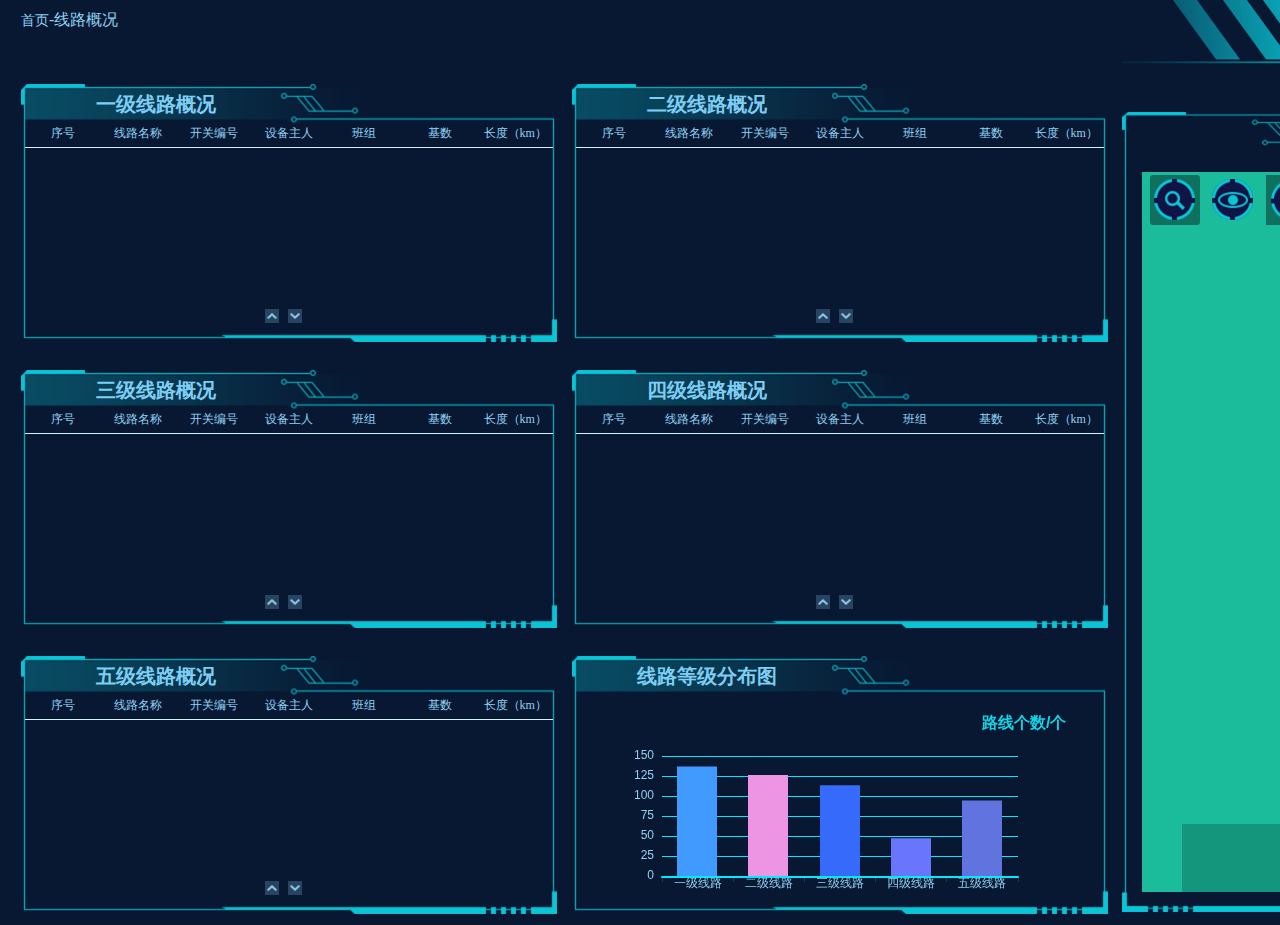
==== commit 23a4e231: "线路概况提交" ====
--- a/lan/gline.html
+++ b/lan/gline.html
@@ -23,21 +23,23 @@
             margin-top: 30px;
             color: #90D1F2;
             padding: 4px;
+            height: 200px;
+            overflow-y: scroll
         }
 
         .xl ul {
             width: 100%;
             height: 30px;
             line-height: 30px;
+            display: flex;
             overflow: hidden;
             border-bottom: 1px solid rgba(209, 245, 255, 1);
         }
 
         .xl ul li {
-            float: left;
+            flex: 1;
             font-size: 12px;
             text-align: center;
-            width: 12.5%;
         }
 
         #maskbox {
@@ -215,67 +217,17 @@
                     <div class="line_box" style="  margin-left: 21px;
                             margin-right: 15px;">
                         <h2>一级线路概况</h2>
-                        <div class="xl">
+                        <div class="xl" id="xl1">
                             <ul>
                                 <li>序号</li>
                                 <li>线路名称</li>
                                 <li>开关编号</li>
                                 <li>设备主人</li>
                                 <li>班组</li>
-                                <li>杆段</li>
                                 <li>基数</li>
                                 <li>长度（km）</li>
                             </ul>
-                            <ul>
-                                <li>1</li>
-                                <li>罗桃开一号线</li>
-                                <li>1121</li>
-                                <li>张三三</li>
-                                <li>可视化运维班</li>
-                                <li>1#-100#</li>
-                                <li>100</li>
-                                <li>1.1171</li>
-                            </ul>
-                            <ul>
-                                <li>1</li>
-                                <li>罗桃开一号线</li>
-                                <li>1121</li>
-                                <li>张三三</li>
-                                <li>可视化运维班</li>
-                                <li>1#-100#</li>
-                                <li>100</li>
-                                <li>1.1171</li>
-                            </ul>
-                            <ul>
-                                <li>1</li>
-                                <li>罗桃开一号线</li>
-                                <li>1121</li>
-                                <li>张三三</li>
-                                <li>可视化运维班</li>
-                                <li>1#-100#</li>
-                                <li>100</li>
-                                <li>1.1171</li>
-                            </ul>
-                            <ul>
-                                <li>1</li>
-                                <li>罗桃开一号线</li>
-                                <li>1121</li>
-                                <li>张三三</li>
-                                <li>可视化运维班</li>
-                                <li>1#-100#</li>
-                                <li>100</li>
-                                <li>1.1171</li>
-                            </ul>
-                            <ul>
-                                <li>1</li>
-                                <li>罗桃开一号线</li>
-                                <li>1121</li>
-                                <li>张三三</li>
-                                <li>可视化运维班</li>
-                                <li>1#-100#</li>
-                                <li>100</li>
-                                <li>1.1171</li>
-                            </ul>
+                           
                         </div>
                         <div class="div_jiantou">
                             <img src="img/sjiantou.png" alt="">
@@ -284,67 +236,17 @@
                     </div>
                     <div class="line_box">
                         <h2>二级线路概况</h2>
-                        <div class="xl">
+                        <div class="xl" id="xl2">
                             <ul>
                                 <li>序号</li>
                                 <li>线路名称</li>
                                 <li>开关编号</li>
                                 <li>设备主人</li>
                                 <li>班组</li>
-                                <li>杆段</li>
                                 <li>基数</li>
                                 <li>长度（km）</li>
                             </ul>
-                            <ul>
-                                <li>1</li>
-                                <li>罗桃开一号线</li>
-                                <li>1121</li>
-                                <li>张三三</li>
-                                <li>可视化运维班</li>
-                                <li>1#-100#</li>
-                                <li>100</li>
-                                <li>1.1171</li>
-                            </ul>
-                            <ul>
-                                <li>1</li>
-                                <li>罗桃开一号线</li>
-                                <li>1121</li>
-                                <li>张三三</li>
-                                <li>可视化运维班</li>
-                                <li>1#-100#</li>
-                                <li>100</li>
-                                <li>1.1171</li>
-                            </ul>
-                            <ul>
-                                <li>1</li>
-                                <li>罗桃开一号线</li>
-                                <li>1121</li>
-                                <li>张三三</li>
-                                <li>可视化运维班</li>
-                                <li>1#-100#</li>
-                                <li>100</li>
-                                <li>1.1171</li>
-                            </ul>
-                            <ul>
-                                <li>1</li>
-                                <li>罗桃开一号线</li>
-                                <li>1121</li>
-                                <li>张三三</li>
-                                <li>可视化运维班</li>
-                                <li>1#-100#</li>
-                                <li>100</li>
-                                <li>1.1171</li>
-                            </ul>
-                            <ul>
-                                <li>1</li>
-                                <li>罗桃开一号线</li>
-                                <li>1121</li>
-                                <li>张三三</li>
-                                <li>可视化运维班</li>
-                                <li>1#-100#</li>
-                                <li>100</li>
-                                <li>1.1171</li>
-                            </ul>
+                           
                         </div>
                         <div class="div_jiantou">
                             <img src="img/sjiantou.png" alt="">
@@ -357,67 +259,17 @@
                     <div class="line_box" style="  margin-left: 21px;
                             margin-right: 15px;">
                         <h2>三级线路概况</h2>
-                        <div class="xl">
+                        <div class="xl" id="xl3">
                             <ul>
                                 <li>序号</li>
                                 <li>线路名称</li>
                                 <li>开关编号</li>
                                 <li>设备主人</li>
                                 <li>班组</li>
-                                <li>杆段</li>
                                 <li>基数</li>
                                 <li>长度（km）</li>
                             </ul>
-                            <ul>
-                                <li>1</li>
-                                <li>罗桃开一号线</li>
-                                <li>1121</li>
-                                <li>张三三</li>
-                                <li>可视化运维班</li>
-                                <li>1#-100#</li>
-                                <li>100</li>
-                                <li>1.1171</li>
-                            </ul>
-                            <ul>
-                                <li>1</li>
-                                <li>罗桃开一号线</li>
-                                <li>1121</li>
-                                <li>张三三</li>
-                                <li>可视化运维班</li>
-                                <li>1#-100#</li>
-                                <li>100</li>
-                                <li>1.1171</li>
-                            </ul>
-                            <ul>
-                                <li>1</li>
-                                <li>罗桃开一号线</li>
-                                <li>1121</li>
-                                <li>张三三</li>
-                                <li>可视化运维班</li>
-                                <li>1#-100#</li>
-                                <li>100</li>
-                                <li>1.1171</li>
-                            </ul>
-                            <ul>
-                                <li>1</li>
-                                <li>罗桃开一号线</li>
-                                <li>1121</li>
-                                <li>张三三</li>
-                                <li>可视化运维班</li>
-                                <li>1#-100#</li>
-                                <li>100</li>
-                                <li>1.1171</li>
-                            </ul>
-                            <ul>
-                                <li>1</li>
-                                <li>罗桃开一号线</li>
-                                <li>1121</li>
-                                <li>张三三</li>
-                                <li>可视化运维班</li>
-                                <li>1#-100#</li>
-                                <li>100</li>
-                                <li>1.1171</li>
-                            </ul>
+                            
                         </div>
                         <div class="div_jiantou">
                             <img src="img/sjiantou.png" alt="">
@@ -426,67 +278,17 @@
                     </div>
                     <div class="line_box line_gzgk">
                         <h2>四级线路概况</h2>
-                        <div class="xl">
+                        <div class="xl" id="xl4">
                             <ul>
                                 <li>序号</li>
                                 <li>线路名称</li>
                                 <li>开关编号</li>
                                 <li>设备主人</li>
                                 <li>班组</li>
-                                <li>杆段</li>
                                 <li>基数</li>
                                 <li>长度（km）</li>
                             </ul>
-                            <ul>
-                                <li>1</li>
-                                <li>罗桃开一号线</li>
-                                <li>1121</li>
-                                <li>张三三</li>
-                                <li>可视化运维班</li>
-                                <li>1#-100#</li>
-                                <li>100</li>
-                                <li>1.1171</li>
-                            </ul>
-                            <ul>
-                                <li>1</li>
-                                <li>罗桃开一号线</li>
-                                <li>1121</li>
-                                <li>张三三</li>
-                                <li>可视化运维班</li>
-                                <li>1#-100#</li>
-                                <li>100</li>
-                                <li>1.1171</li>
-                            </ul>
-                            <ul>
-                                <li>1</li>
-                                <li>罗桃开一号线</li>
-                                <li>1121</li>
-                                <li>张三三</li>
-                                <li>可视化运维班</li>
-                                <li>1#-100#</li>
-                                <li>100</li>
-                                <li>1.1171</li>
-                            </ul>
-                            <ul>
-                                <li>1</li>
-                                <li>罗桃开一号线</li>
-                                <li>1121</li>
-                                <li>张三三</li>
-                                <li>可视化运维班</li>
-                                <li>1#-100#</li>
-                                <li>100</li>
-                                <li>1.1171</li>
-                            </ul>
-                            <ul>
-                                <li>1</li>
-                                <li>罗桃开一号线</li>
-                                <li>1121</li>
-                                <li>张三三</li>
-                                <li>可视化运维班</li>
-                                <li>1#-100#</li>
-                                <li>100</li>
-                                <li>1.1171</li>
-                            </ul>
+                            
                         </div>
                         <div class="div_jiantou">
                             <img src="img/sjiantou.png" alt="">
@@ -498,67 +300,17 @@
                     <div class="line_box" style="  margin-left: 21px;
                             margin-right: 15px;">
                         <h2>五级线路概况</h2>
-                        <div class="xl">
+                        <div class="xl" id="xl5">
                             <ul>
                                 <li>序号</li>
                                 <li>线路名称</li>
                                 <li>开关编号</li>
                                 <li>设备主人</li>
                                 <li>班组</li>
-                                <li>杆段</li>
                                 <li>基数</li>
                                 <li>长度（km）</li>
                             </ul>
-                            <ul>
-                                <li>1</li>
-                                <li>罗桃开一号线</li>
-                                <li>1121</li>
-                                <li>张三三</li>
-                                <li>可视化运维班</li>
-                                <li>1#-100#</li>
-                                <li>100</li>
-                                <li>1.1171</li>
-                            </ul>
-                            <ul>
-                                <li>1</li>
-                                <li>罗桃开一号线</li>
-                                <li>1121</li>
-                                <li>张三三</li>
-                                <li>可视化运维班</li>
-                                <li>1#-100#</li>
-                                <li>100</li>
-                                <li>1.1171</li>
-                            </ul>
-                            <ul>
-                                <li>1</li>
-                                <li>罗桃开一号线</li>
-                                <li>1121</li>
-                                <li>张三三</li>
-                                <li>可视化运维班</li>
-                                <li>1#-100#</li>
-                                <li>100</li>
-                                <li>1.1171</li>
-                            </ul>
-                            <ul>
-                                <li>1</li>
-                                <li>罗桃开一号线</li>
-                                <li>1121</li>
-                                <li>张三三</li>
-                                <li>可视化运维班</li>
-                                <li>1#-100#</li>
-                                <li>100</li>
-                                <li>1.1171</li>
-                            </ul>
-                            <ul>
-                                <li>1</li>
-                                <li>罗桃开一号线</li>
-                                <li>1121</li>
-                                <li>张三三</li>
-                                <li>可视化运维班</li>
-                                <li>1#-100#</li>
-                                <li>100</li>
-                                <li>1.1171</li>
-                            </ul>
+                           
                         </div>
                         <div class="div_jiantou">
                             <img src="img/sjiantou.png" alt="">
